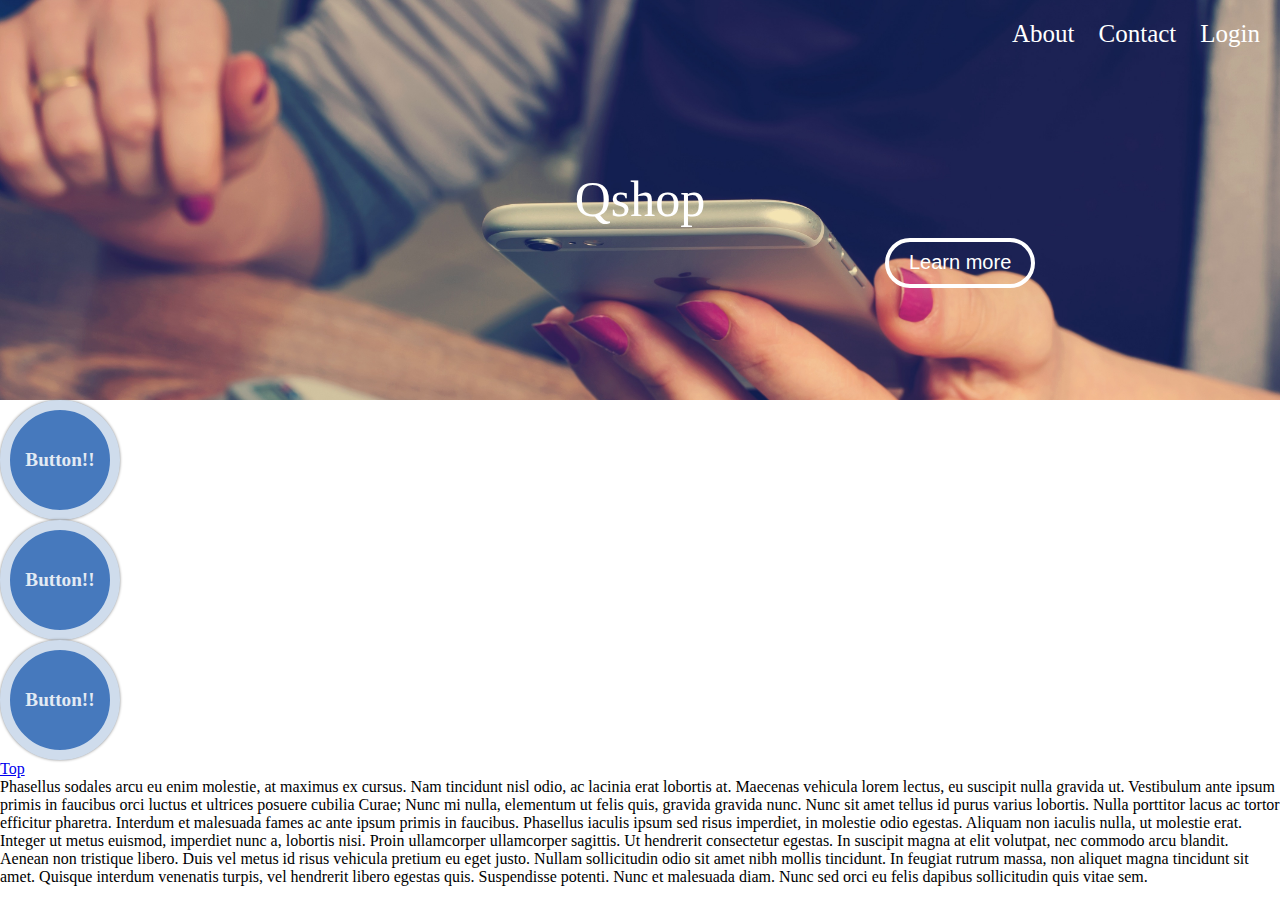
==== app/index.html @ fadec3f4 "Placed round buttons" ====
<!DOCTYPE html>
<html>

  <head>
      <title>Hi Summer Internship</title>
      <style></style>
      <link rel="stylesheet" type="text/css" href="app.css">
  </head>

  <body id="top">
      <section class="fundal">
          <header>
              <nav class="alignr">
                  <a href="about/about.html">About</a>
                  <a href="contact/contact.html">Contact</a>
                  <a href="login/login.html">Login</a>
              </nav>
          </header>

          <article>
              <div id="centru">Qshop</div>
              <form action="about/about.html" class="inline">
                  <button class="buton1">Learn more</a>
              </form>

          </article>
      </section>
      <section>
        <div class="round-button">
          <div id="bloc1">
            <a href="http://example.com" class="round-button">Button!!</a>
          </div>
          <div id="bloc2">
            <a href="http://example.com" class="round-button">Button!!</a>
          </div>
          <div id="bloc3">
            <a href="http://example.com" class="round-button">Button!!</a>
          </div>

      </section>
      <section>
          <a href="#top">Top</a>
          <article>
              Phasellus sodales arcu eu enim molestie, at maximus ex cursus. Nam tincidunt nisl odio, ac lacinia erat lobortis at. Maecenas vehicula lorem lectus, eu suscipit nulla gravida ut. Vestibulum ante ipsum primis in faucibus orci luctus et ultrices posuere
              cubilia Curae; Nunc mi nulla, elementum ut felis quis, gravida gravida nunc. Nunc sit amet tellus id purus varius lobortis. Nulla porttitor lacus ac tortor efficitur pharetra. Interdum et malesuada fames ac ante ipsum primis in faucibus. Phasellus
              iaculis ipsum sed risus imperdiet, in molestie odio egestas. Aliquam non iaculis nulla, ut molestie erat. Integer ut metus euismod, imperdiet nunc a, lobortis nisi. Proin ullamcorper ullamcorper sagittis. Ut hendrerit consectetur egestas.
              In suscipit magna at elit volutpat, nec commodo arcu blandit. Aenean non tristique libero. Duis vel metus id risus vehicula pretium eu eget justo. Nullam sollicitudin odio sit amet nibh mollis tincidunt. In feugiat rutrum massa, non aliquet
              magna tincidunt sit amet. Quisque interdum venenatis turpis, vel hendrerit libero egestas quis. Suspendisse potenti. Nunc et malesuada diam. Nunc sed orci eu felis dapibus sollicitudin quis vitae sem.
          </article>
      </section>

  </body>

</html>
---- app/app.css ----
body {
    margin: 0;
}
.fundal {
    background: url("assets/images/bg2.jpg");
    background-size: cover;
    background-repeat: no-repeat;
    height: 400px;
}
.alignr {
    text-align: right;
    height: 90px;
    padding-top: 20px
}
.alignr a {
    padding: 10px;
    font-size: 25px;
    text-decoration: none;
    color: white;
}
.alignr a:last-child {
    padding-right: 20px;
}
#centru {
    margin-top: 60px;
    text-align: center;
    font-size: 50px;
    color: white;
}
.buton1 {
    border-radius: 28px;
    margin-top: 10px;
    margin-left: 885px;
    font-size: 20px;
    padding: 9px 20px 10px 20px;
    background-color: transparent;
    color: #ffffff;
    border: solid #ffffff 4px;
    text-decoration: none;
}
.buton1:hover {
    background: #ffffff;
    color: #000000;
    border: solid #000000 4px;
    text-decoration: none;
}
.round-button {
	width:100px;
}
.round-button div{
	width: 100%;
	height:0;
	padding-bottom: 100%;
    border-radius: 50%;
	border:10px solid #cfdcec;
    overflow:hidden;

    background: #4679BD;
    box-shadow: 0 0 3px gray;
}
.round-button div:hover{
	background:#30588e;
}
.round-button a {
  display:block;
	width:100%;
	padding-top:50%;
    padding-bottom:50%;
	line-height:1em;
	margin-top:-0.5em;

	text-align:center;
	color:#e2eaf3;
    font-family:Verdana;
    font-size:1.2em;
    font-weight:bold;
    text-decoration:none;
}
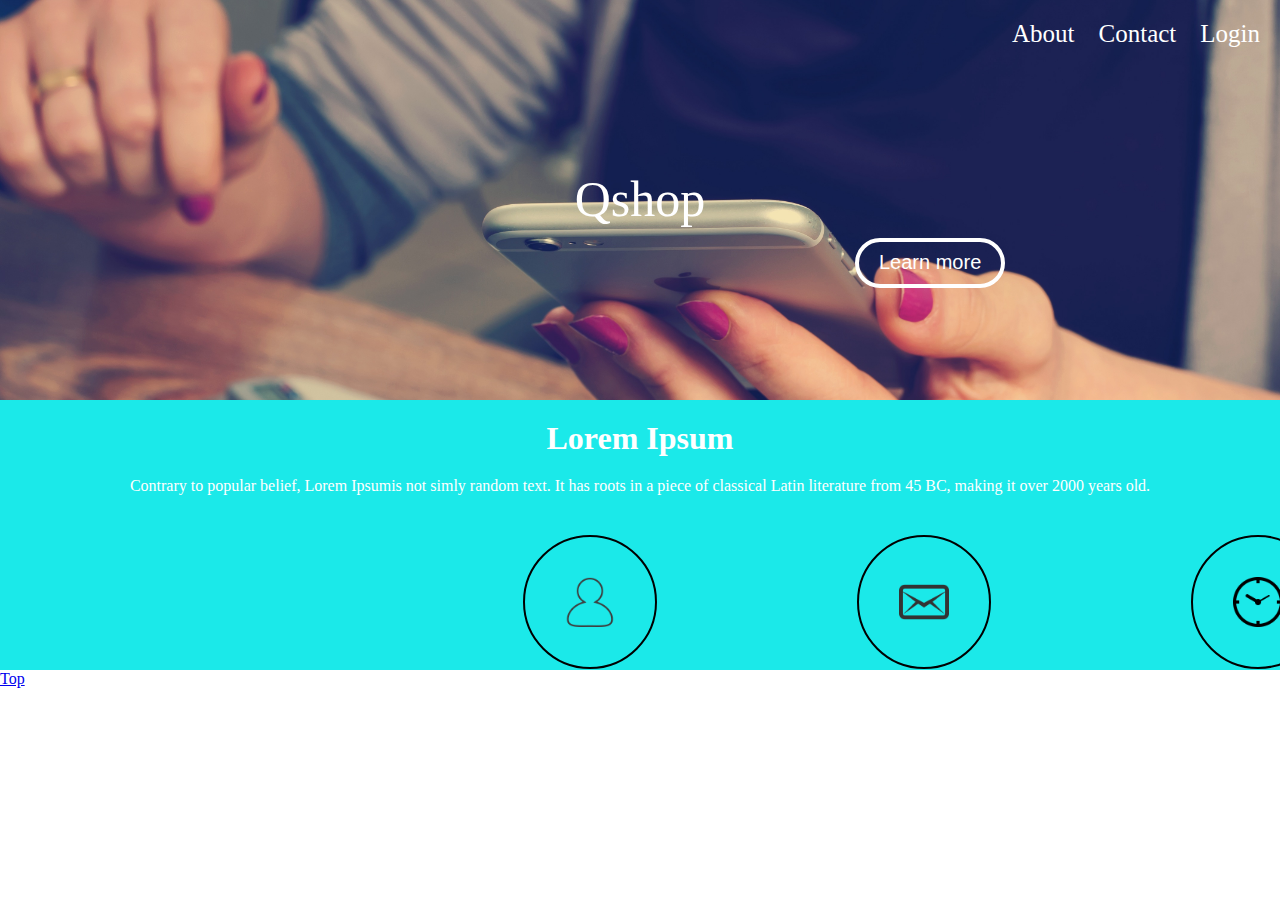
==== commit aa5f6320: "Added second section" ====
--- a/app/index.html
+++ b/app/index.html
@@ -1,54 +1,55 @@
 <!DOCTYPE html>
 <html>
 
-  <head>
-      <title>Hi Summer Internship</title>
-      <style></style>
-      <link rel="stylesheet" type="text/css" href="app.css">
-  </head>
+<head>
+    <title>NEAGU CEL PROST</title>
+    <style></style>
+    <link rel="stylesheet" type="text/css" href="app.css">
+</head>
 
-  <body id="top">
-      <section class="fundal">
-          <header>
-              <nav class="alignr">
-                  <a href="about/about.html">About</a>
-                  <a href="contact/contact.html">Contact</a>
-                  <a href="login/login.html">Login</a>
-              </nav>
-          </header>
+<body id="top">
+    <section class="fundal1">
+        <header>
+            <nav class="alignr">
+                <a href="about/about.html">About</a>
+                <a href="contact/contact.html">Contact</a>
+                <a href="login/login.html">Login</a>
+            </nav>
+        </header>
 
-          <article>
-              <div id="centru">Qshop</div>
-              <form action="about/about.html" class="inline">
-                  <button class="buton1">Learn more</a>
-              </form>
+        <article>
+            <div id="centru">Qshop</div>
+            <form action="about/about.html" class="inline">
+                <button class="buton1">Learn more</a>
+            </form>
 
-          </article>
-      </section>
-      <section>
-        <div class="round-button">
-          <div id="bloc1">
-            <a href="http://example.com" class="round-button">Button!!</a>
-          </div>
-          <div id="bloc2">
-            <a href="http://example.com" class="round-button">Button!!</a>
-          </div>
-          <div id="bloc3">
-            <a href="http://example.com" class="round-button">Button!!</a>
-          </div>
+        </article>
+    </section>
+    <section class="fundal2">
+        <h1>Lorem Ipsum</h1>
+        <p>Contrary to popular belief, Lorem Ipsumis not simly random text. It has roots in a piece of classical Latin literature from 45 BC, making it over 2000 years old.</p>
+<div id=container1>
+        <div class="col-inline">
+            <div class="image-wrapper">
+                <img src="assets/images/user-icon.png">
+            </div>
+        </div>
+        <div class="col-inline">
+            <div class="image-wrapper">
+                <img src="assets/images/message-icon.png">
+            </div>
+        </div>
+        <div class="col-inline">
+            <div class="image-wrapper">
+                <img src="assets/images/clock-icon.png">
+            </div>
+        </div>
+      </div>
+    </section>
+    <section>
+        <a href="#top">Top</a>
+    </section>
 
-      </section>
-      <section>
-          <a href="#top">Top</a>
-          <article>
-              Phasellus sodales arcu eu enim molestie, at maximus ex cursus. Nam tincidunt nisl odio, ac lacinia erat lobortis at. Maecenas vehicula lorem lectus, eu suscipit nulla gravida ut. Vestibulum ante ipsum primis in faucibus orci luctus et ultrices posuere
-              cubilia Curae; Nunc mi nulla, elementum ut felis quis, gravida gravida nunc. Nunc sit amet tellus id purus varius lobortis. Nulla porttitor lacus ac tortor efficitur pharetra. Interdum et malesuada fames ac ante ipsum primis in faucibus. Phasellus
-              iaculis ipsum sed risus imperdiet, in molestie odio egestas. Aliquam non iaculis nulla, ut molestie erat. Integer ut metus euismod, imperdiet nunc a, lobortis nisi. Proin ullamcorper ullamcorper sagittis. Ut hendrerit consectetur egestas.
-              In suscipit magna at elit volutpat, nec commodo arcu blandit. Aenean non tristique libero. Duis vel metus id risus vehicula pretium eu eget justo. Nullam sollicitudin odio sit amet nibh mollis tincidunt. In feugiat rutrum massa, non aliquet
-              magna tincidunt sit amet. Quisque interdum venenatis turpis, vel hendrerit libero egestas quis. Suspendisse potenti. Nunc et malesuada diam. Nunc sed orci eu felis dapibus sollicitudin quis vitae sem.
-          </article>
-      </section>
-
-  </body>
+</body>
 
 </html>
--- a/app/app.css
+++ b/app/app.css
@@ -1,7 +1,13 @@
 body {
     margin: 0;
 }
-.fundal {
+h1, p {
+    color: white;
+    text-align: center;
+    margin: 0;
+    padding-top:20px;
+}
+.fundal1 {
     background: url("assets/images/bg2.jpg");
     background-size: cover;
     background-repeat: no-repeat;
@@ -30,7 +36,7 @@
 .buton1 {
     border-radius: 28px;
     margin-top: 10px;
-    margin-left: 885px;
+    margin-left: 855px;
     font-size: 20px;
     padding: 9px 20px 10px 20px;
     background-color: transparent;
@@ -44,35 +50,36 @@
     border: solid #000000 4px;
     text-decoration: none;
 }
-.round-button {
-	width:100px;
+.col-inline {
+    width: 33%;
+    display: inline-block;
 }
-.round-button div{
-	width: 100%;
-	height:0;
-	padding-bottom: 100%;
+.image-wrapper {
+    height: 100px;
+    width: 100px;
+    margin: auto;
+    padding: 15px;
+    border: solid #000000 2px;
     border-radius: 50%;
-	border:10px solid #cfdcec;
-    overflow:hidden;
+    position:relative;
+}
+.col-inline img {
+    height: 50px;
+    width: 50px;
+    position:absolute;
+    top: 50%;
+    left: 50%;
+    margin-top: -25px;
+    margin-left: -25px;
+}
+.fundal2 {
+    background-color: rgb(27, 233, 233);
+    background-size: cover;
+    height: 270px;
+}
 
-    background: #4679BD;
-    box-shadow: 0 0 3px gray;
+#container1{
+  width:1000px;
+  margin-left:425px;
+  margin-top:40px;
 }
-.round-button div:hover{
-	background:#30588e;
-}
-.round-button a {
-  display:block;
-	width:100%;
-	padding-top:50%;
-    padding-bottom:50%;
-	line-height:1em;
-	margin-top:-0.5em;
-
-	text-align:center;
-	color:#e2eaf3;
-    font-family:Verdana;
-    font-size:1.2em;
-    font-weight:bold;
-    text-decoration:none;
-}
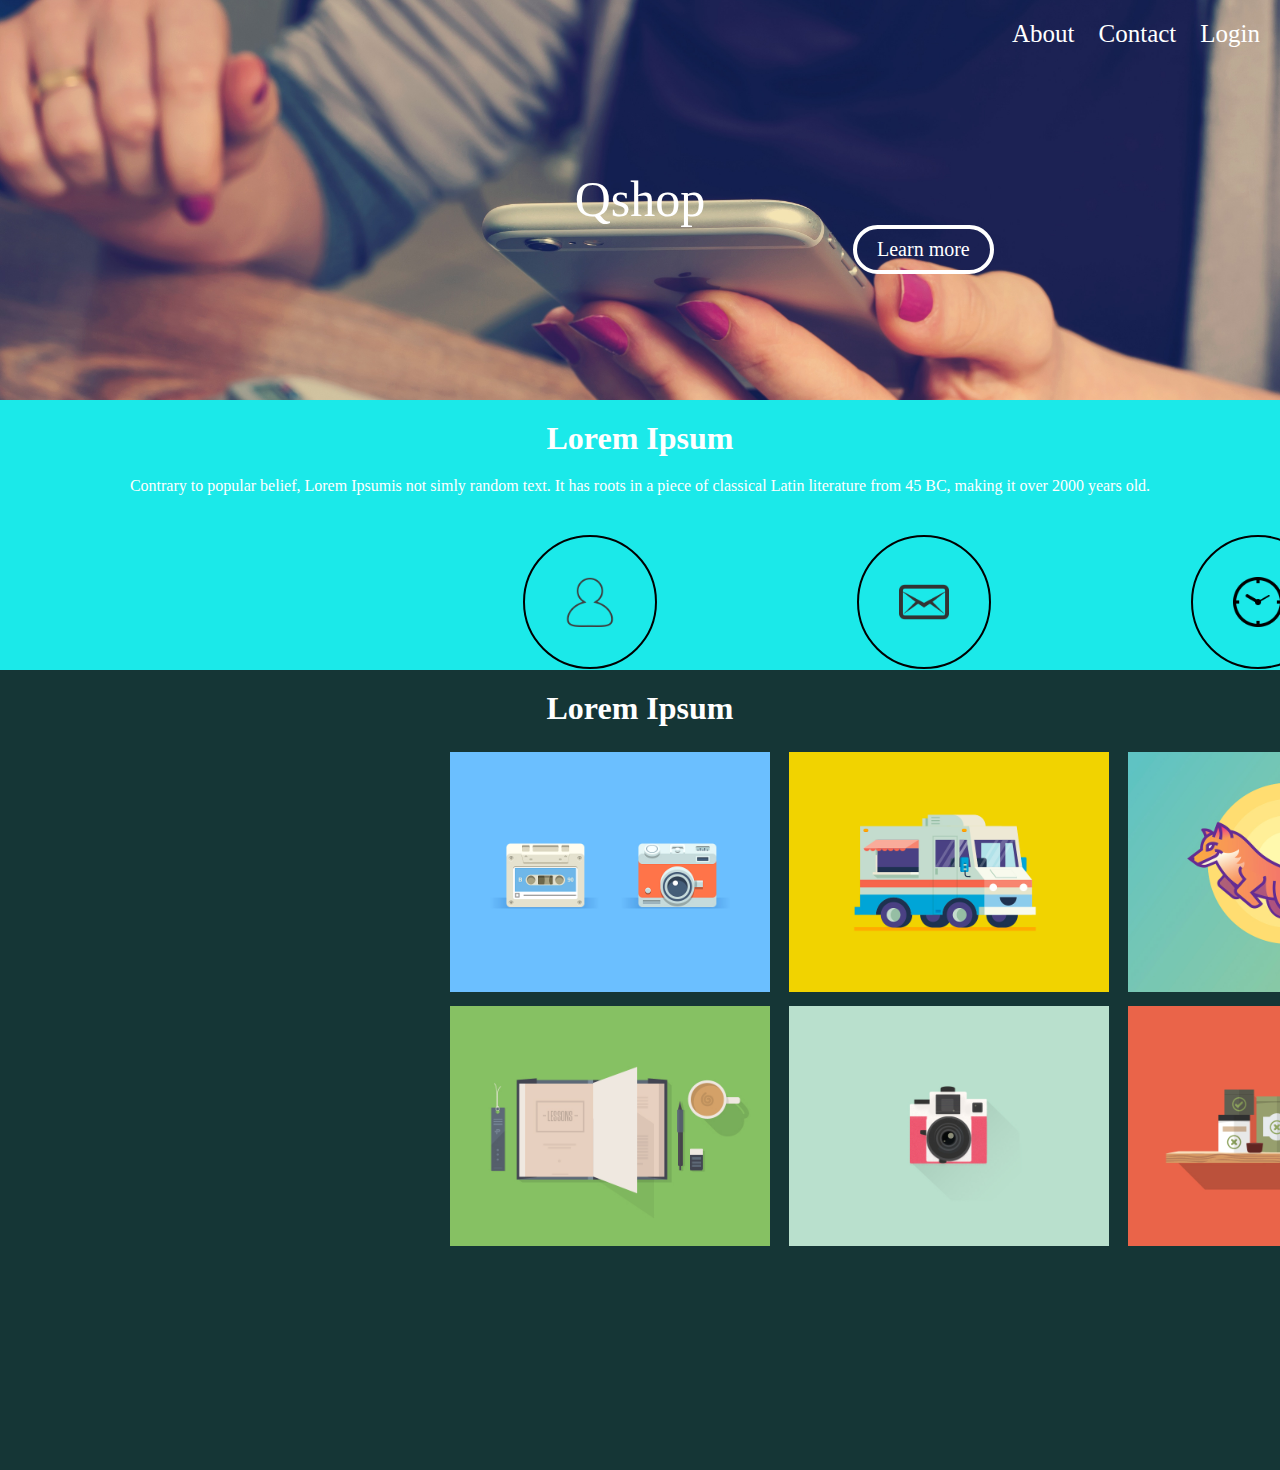
==== commit 907b5e22: "Added third section" ====
--- a/app/index.html
+++ b/app/index.html
@@ -2,7 +2,7 @@
 <html>
 
 <head>
-    <title>NEAGU CEL PROST</title>
+    <title>Summer Internship</title>
     <style></style>
     <link rel="stylesheet" type="text/css" href="app.css">
 </head>
@@ -19,36 +19,83 @@
 
         <article>
             <div id="centru">Qshop</div>
-            <form action="about/about.html" class="inline">
-                <button class="buton1">Learn more</a>
-            </form>
-
+            <a href="about/about.html" class="buton1">Learn more</a>
         </article>
     </section>
     <section class="fundal2">
         <h1>Lorem Ipsum</h1>
         <p>Contrary to popular belief, Lorem Ipsumis not simly random text. It has roots in a piece of classical Latin literature from 45 BC, making it over 2000 years old.</p>
-<div id=container1>
-        <div class="col-inline">
-            <div class="image-wrapper">
-                <img src="assets/images/user-icon.png">
+        <div class="container">
+            <div class="col-inline">
+                <a href="#">
+                    <div class="image-wrapper">
+
+                        <img src="assets/images/user-icon.png">
+
+                    </div>
+                </a>
+            </div>
+            <div class="col-inline">
+                <a href="#">
+                    <div class="image-wrapper">
+
+                        <img src="assets/images/message-icon.png">
+
+                    </div>
+                </a>
+            </div>
+            <div class="col-inline">
+                <a href="#">
+                    <div class="image-wrapper">
+
+                        <img src="assets/images/clock-icon.png">
+
+                    </div>
+                </a>
             </div>
         </div>
-        <div class="col-inline">
-            <div class="image-wrapper">
-                <img src="assets/images/message-icon.png">
+    </section>
+    <section class="fundal3">
+        <div>
+            <h1 id="pad">Lorem Ipsum</h1>
+            <div class="row-group">
+                <div class="col">
+                    <a href="#">
+                        <img src="assets/images/p1.jpg">
+                    </a>
+                </div>
+                <div class="col">
+                    <a href="#">
+                        <img src="assets/images/p2.jpg">
+                    </a>
+                </div>
+                <div class="col">
+                    <a href="#">
+                        <img src="assets/images/p3.jpg">
+                    </a>
+                </div>
+            </div>
+            <div class="row-group">
+                <div class="col">
+                    <a href="#">
+                        <img src="assets/images/p4.jpg">
+                    </a>
+                </div>
+                <div class="col">
+                    <a href="#">
+                        <img src="assets/images/p5.jpg">
+                    </a>
+                </div>
+                <div class="col">
+                    <a href="#">
+                        <img src="assets/images/p6.jpg">
+                    </a>
+                </div>
             </div>
         </div>
-        <div class="col-inline">
-            <div class="image-wrapper">
-                <img src="assets/images/clock-icon.png">
-            </div>
-        </div>
-      </div>
     </section>
-    <section>
-        <a href="#top">Top</a>
-    </section>
+    <footer>
+    </footer>
 
 </body>
 
--- a/app/app.css
+++ b/app/app.css
@@ -32,11 +32,12 @@
     text-align: center;
     font-size: 50px;
     color: white;
+    margin-bottom: 10px;
 }
 .buton1 {
     border-radius: 28px;
     margin-top: 10px;
-    margin-left: 855px;
+    margin-left: 853px;
     font-size: 20px;
     padding: 9px 20px 10px 20px;
     background-color: transparent;
@@ -73,13 +74,48 @@
     margin-left: -25px;
 }
 .fundal2 {
-    background-color: rgb(27, 233, 233);
+    background-color:#1BE9E9;
     background-size: cover;
     height: 270px;
 }
 
-#container1{
+.container{
   width:1000px;
   margin-left:425px;
   margin-top:40px;
 }
+
+.fundal3 {
+    background-color:#153636;
+    background-size: cover;
+    height: 800px;
+}
+.row-group{
+  width:1200px;
+  margin-left:450px;
+  padding-top:10px;
+}
+.col{
+  width: 27%;
+  float:left;
+  padding-right:15px;
+}
+.col img{
+  height:240px;
+  width:320px;
+}
+
+.row-group:after{
+  content:"";
+  display:block;
+  clear:both;
+}
+#pad{
+  padding-bottom:15px;
+}
+
+.col img:hover{
+  transform:scale(1.2);
+  transition:1.5;
+  opacity:0.9;
+}
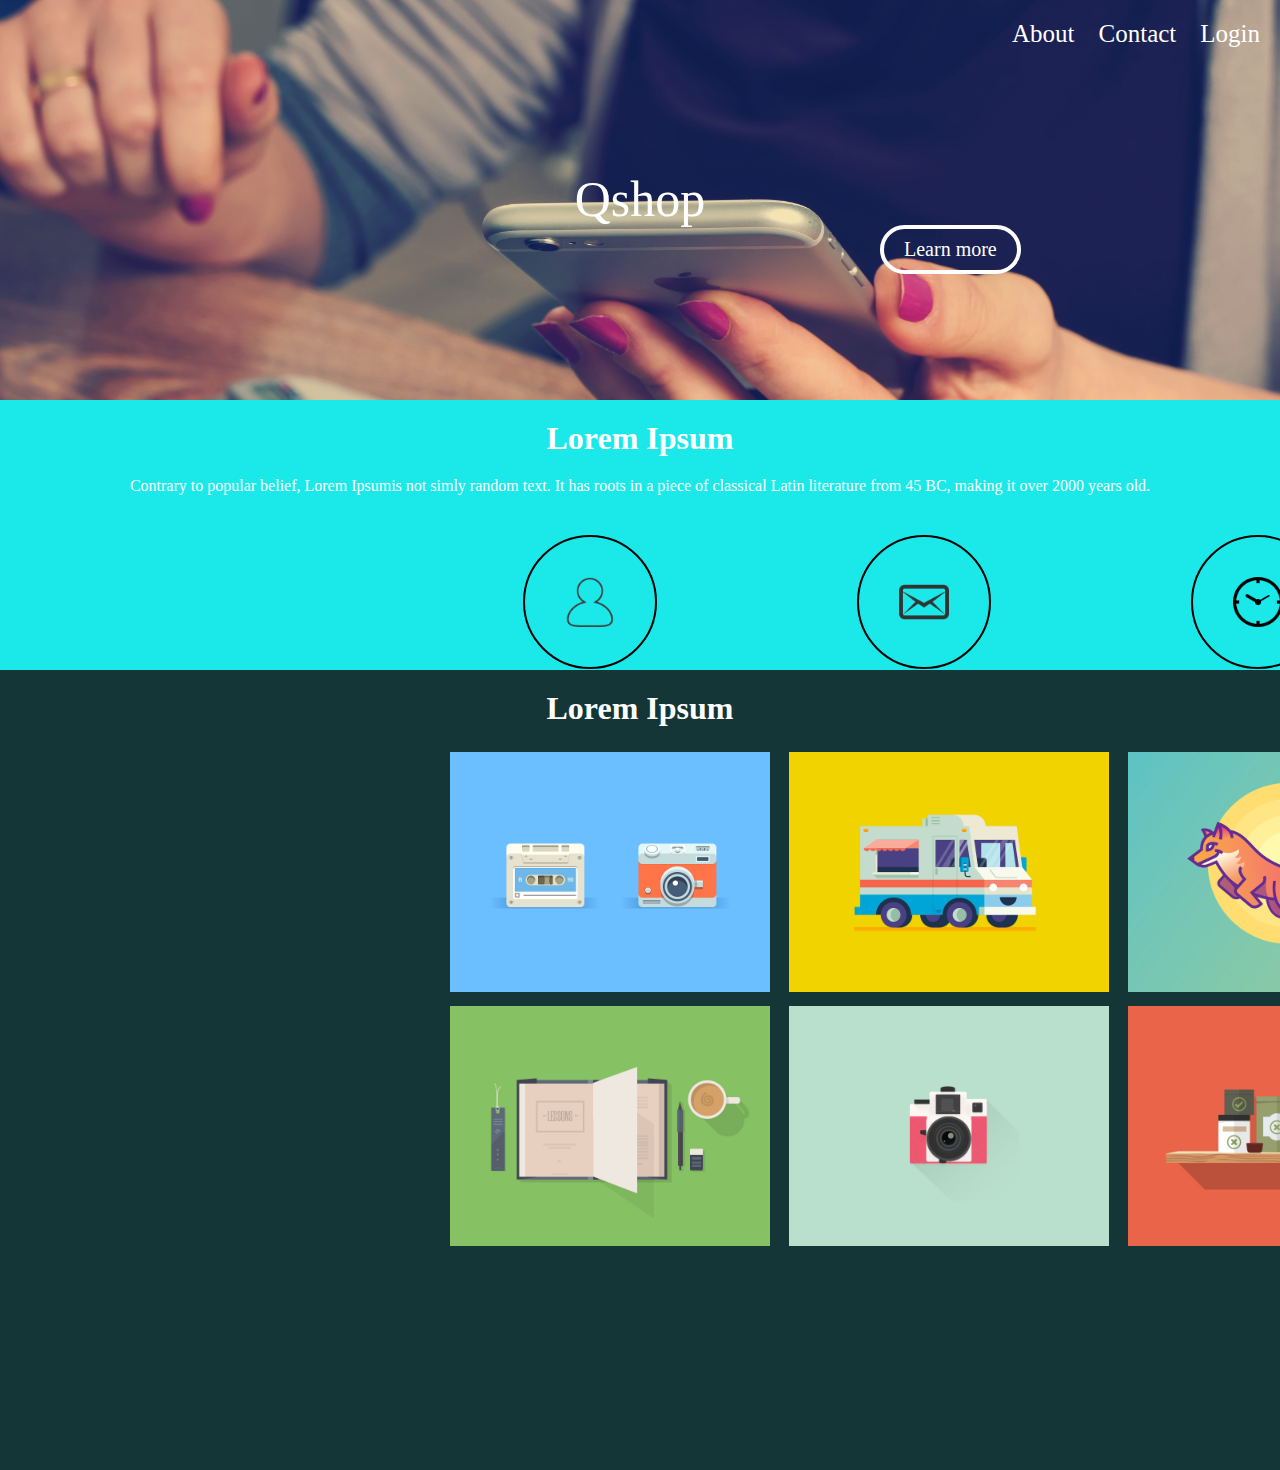
==== commit fe4c9371: "Changed background color for buttons" ====
--- a/app/index.html
+++ b/app/index.html
@@ -27,31 +27,32 @@
         <p>Contrary to popular belief, Lorem Ipsumis not simly random text. It has roots in a piece of classical Latin literature from 45 BC, making it over 2000 years old.</p>
         <div class="container">
             <div class="col-inline">
-                <a href="#">
-                    <div class="image-wrapper">
+
+                <div class="image-wrapper">
+                    <a href="#">
 
                         <img src="assets/images/user-icon.png">
+                    </a>
+                </div>
 
-                    </div>
-                </a>
             </div>
             <div class="col-inline">
-                <a href="#">
-                    <div class="image-wrapper">
 
+                <div class="image-wrapper">
+                    <a href="#">
                         <img src="assets/images/message-icon.png">
+                    </a>
+                </div>
 
-                    </div>
-                </a>
             </div>
             <div class="col-inline">
-                <a href="#">
-                    <div class="image-wrapper">
 
+                <div class="image-wrapper">
+                    <a href="#">
                         <img src="assets/images/clock-icon.png">
+                    </a>
+                </div>
 
-                    </div>
-                </a>
             </div>
         </div>
     </section>
--- a/app/app.css
+++ b/app/app.css
@@ -37,7 +37,7 @@
 .buton1 {
     border-radius: 28px;
     margin-top: 10px;
-    margin-left: 853px;
+    margin-left: 880px;
     font-size: 20px;
     padding: 9px 20px 10px 20px;
     background-color: transparent;
@@ -63,6 +63,9 @@
     border: solid #000000 2px;
     border-radius: 50%;
     position:relative;
+}
+.image-wrapper:hover{
+  background-color:red;
 }
 .col-inline img {
     height: 50px;
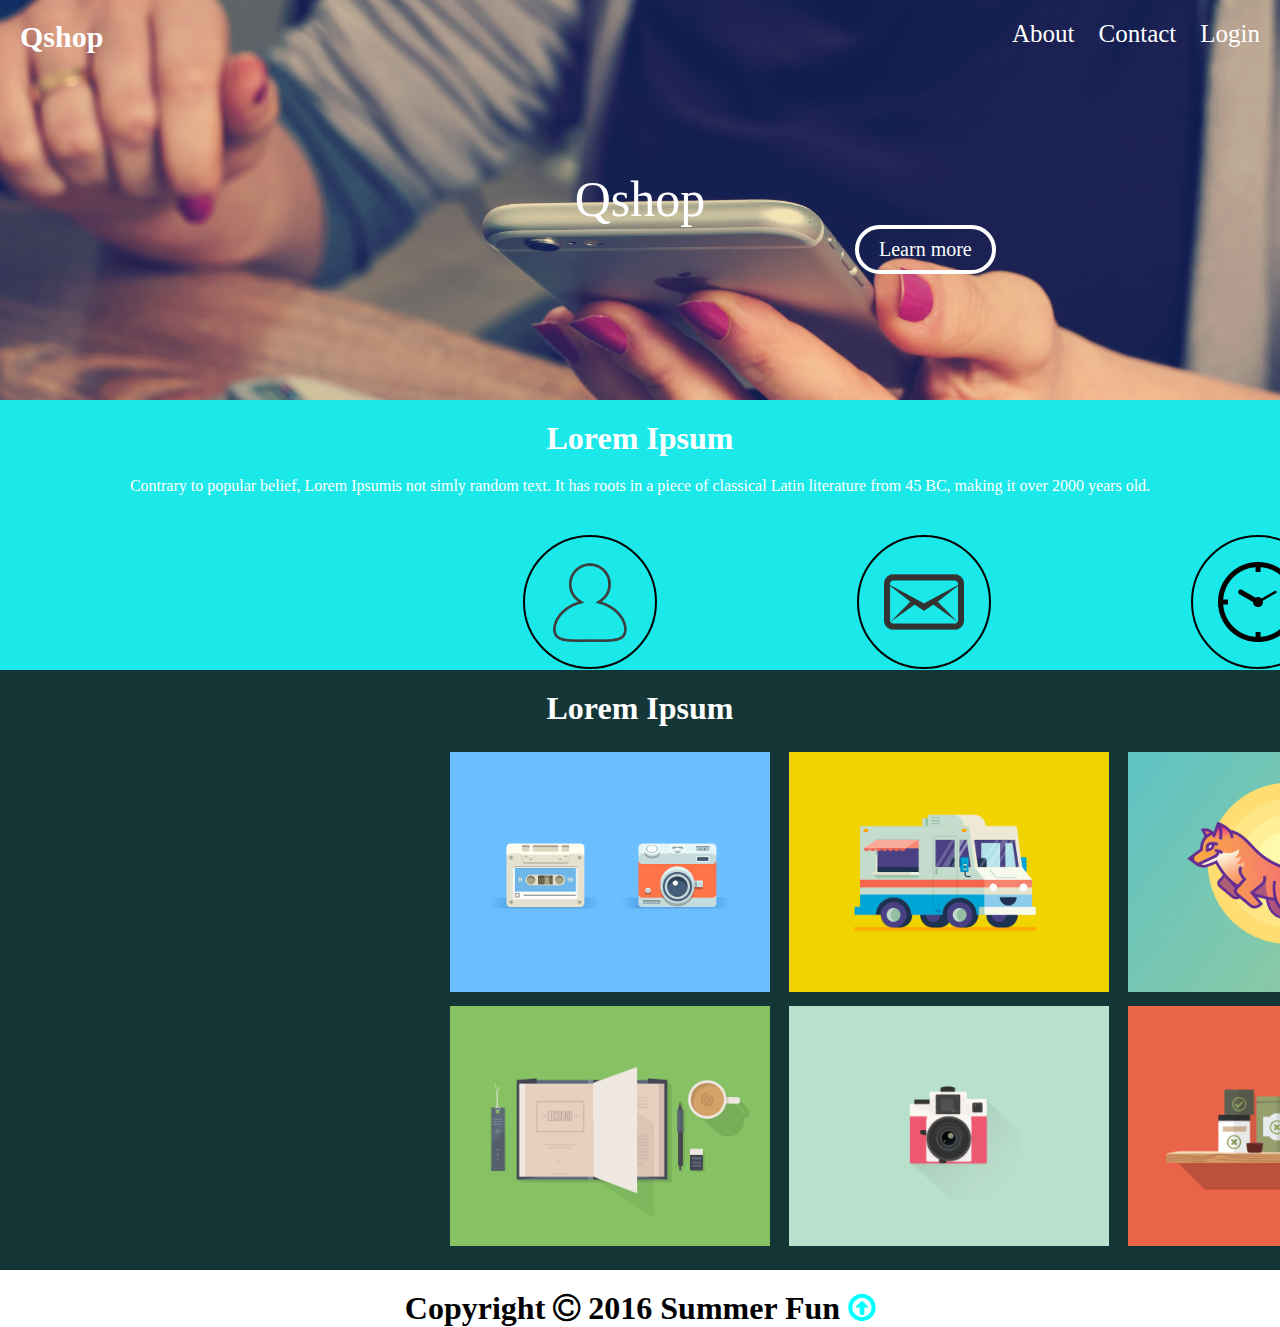
==== commit 673e006a: "Added Login and Register page" ====
--- a/app/index.html
+++ b/app/index.html
@@ -5,11 +5,16 @@
     <title>Summer Internship</title>
     <style></style>
     <link rel="stylesheet" type="text/css" href="app.css">
+    <link rel="stylesheet" type="text/css" href="assets/css/font-awesome.css">
+    <link rel="stylesheet" type="text/css" href="normalize.css">
 </head>
 
 <body id="top">
     <section class="fundal1">
         <header>
+          <nav class="alignl">
+            <a href="../index.html">Qshop</a>
+          </nav>
             <nav class="alignr">
                 <a href="about/about.html">About</a>
                 <a href="contact/contact.html">Contact</a>
@@ -95,7 +100,9 @@
             </div>
         </div>
     </section>
-    <footer>
+    <footer id="fter">
+      <h1 id="ffont">Copyright <i class="fa fa-copyright" aria-hidden="true"></i>
+     2016 Summer Fun <a href="#top"><i id="arrow" class="fa fa-arrow-circle-o-up" aria-hidden="true"></i></a></h1>
     </footer>
 
 </body>
--- a/app/app.css
+++ b/app/app.css
@@ -12,6 +12,19 @@
     background-size: cover;
     background-repeat: no-repeat;
     height: 400px;
+}
+.alignl{
+  float:left;
+  height:90px;
+  padding-top:20px;
+}
+.alignl a{
+  padding:10px 20px;
+  font-size:30px;
+  text-decoration:none;
+  color:white;
+  font-weight:bolder;
+
 }
 .alignr {
     text-align: right;
@@ -37,7 +50,7 @@
 .buton1 {
     border-radius: 28px;
     margin-top: 10px;
-    margin-left: 880px;
+    margin-left: 855px;
     font-size: 20px;
     padding: 9px 20px 10px 20px;
     background-color: transparent;
@@ -68,13 +81,13 @@
   background-color:red;
 }
 .col-inline img {
-    height: 50px;
-    width: 50px;
+    height: 80px;
+    width: 80px;
     position:absolute;
     top: 50%;
     left: 50%;
-    margin-top: -25px;
-    margin-left: -25px;
+    margin-top: -40px;
+    margin-left: -40px;
 }
 .fundal2 {
     background-color:#1BE9E9;
@@ -91,7 +104,7 @@
 .fundal3 {
     background-color:#153636;
     background-size: cover;
-    height: 800px;
+    height: 600px;
 }
 .row-group{
   width:1200px;
@@ -122,3 +135,19 @@
   transition:1.5;
   opacity:0.9;
 }
+
+#ffont{
+  text-align:center;
+  color:#000000;
+  font-weight:bold;
+}
+#arrow{
+  color:cyan;
+}
+#arrow:hover{
+  transition:1.5s;
+  transform:scale(1.5) rotate(360deg);
+}
+#fter{
+
+}
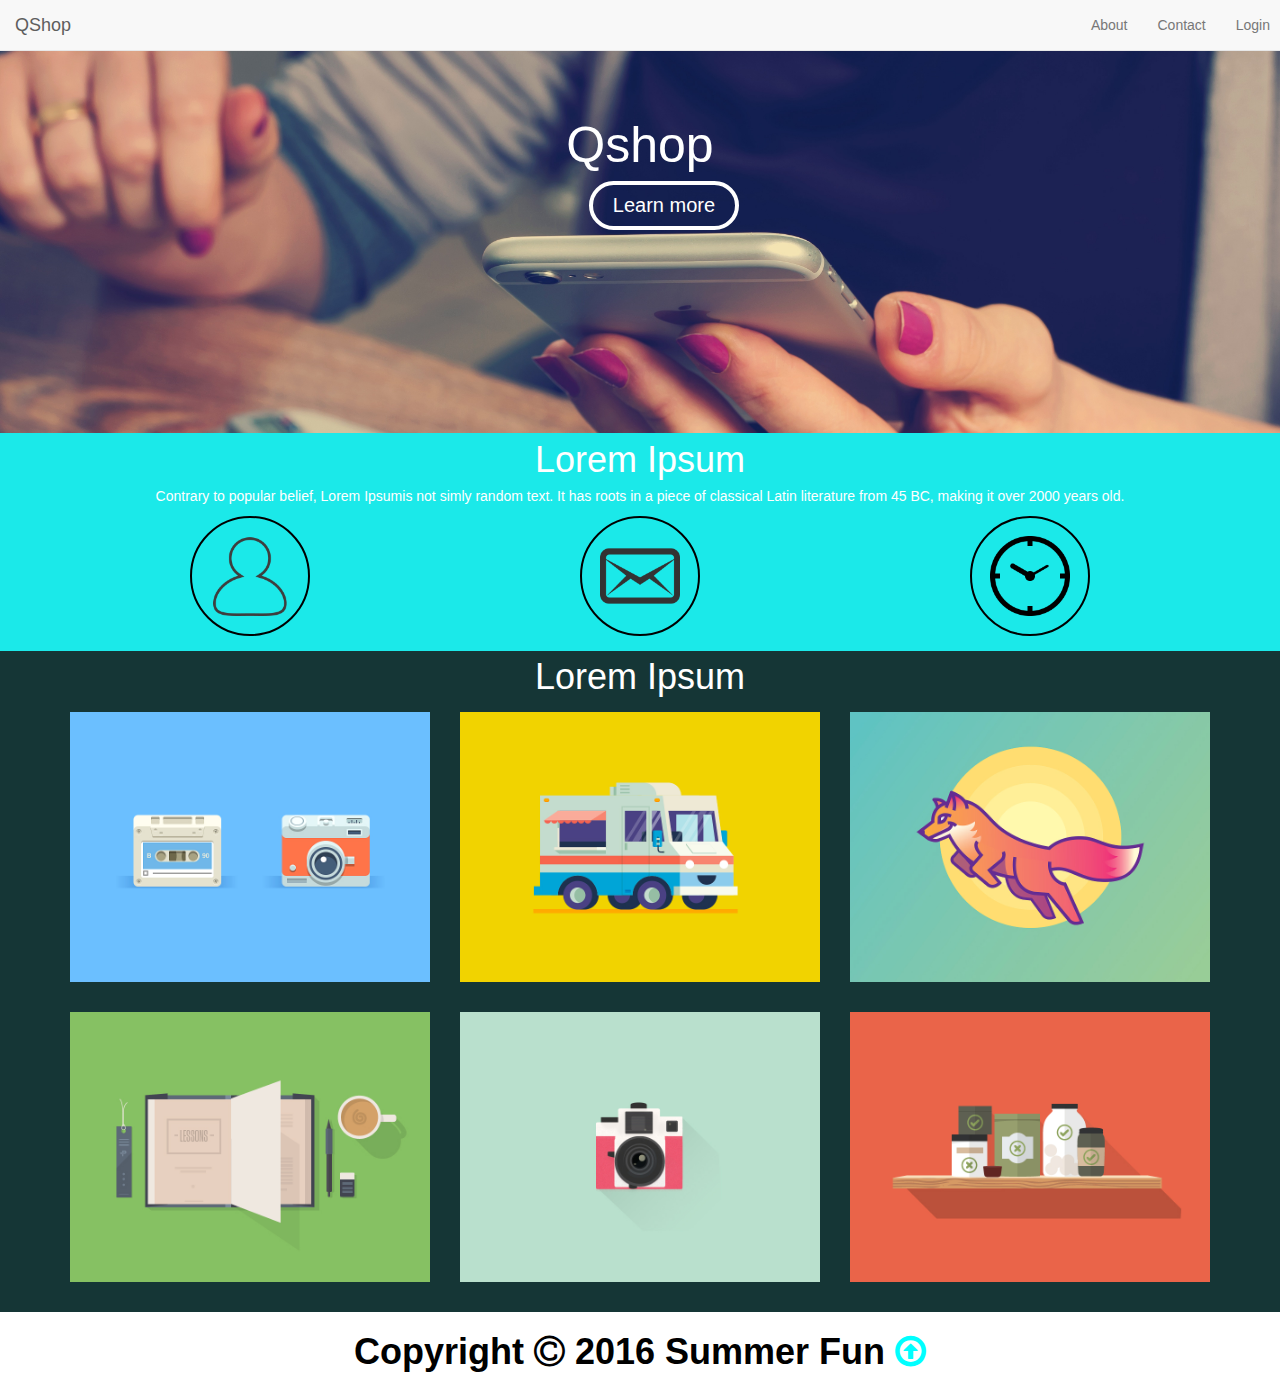
==== commit 6ae775a3: "bootstrap" ====
--- a/app/index.html
+++ b/app/index.html
@@ -7,101 +7,90 @@
     <link rel="stylesheet" type="text/css" href="app.css">
     <link rel="stylesheet" type="text/css" href="assets/css/font-awesome.css">
     <link rel="stylesheet" type="text/css" href="normalize.css">
+    <link rel="stylesheet" type="text/css" href="assets/bootstrap/css/bootstrap.css">
+    <script src="assets/js/jquery-2.1.4.js"></script>
+    <script src="assets/bootstrap/js/bootstrap.js"></script>
 </head>
 
 <body id="top">
+
+    <header id='header'>
+        <nav class="navbar navbar-default navbar-fixed-top">
+            <div>
+                <div class="navbar-header">
+                    <button type="button" data-target="#myNavbar" data-toggle="collapse" class="btn btn-default btnlg navbar-toggle">
+                        <span class="glyphicon glyphicon-menu-hamburger" aria-hidden="true"></span>
+                    </button>
+                    <a href="index.html" class="navbar-brand">QShop</a>
+                </div>
+                <div id="myNavbar" class="collapse navbar-collapse">
+                    <ul id="navpad" class="nav navbar-nav navbar-right">
+                        <li><a href="about/about.html">About</a></li>
+                        <li><a href="contact/contact.html">Contact</a></li>
+                        <li><a href="login/login.html">Login</a></li>
+                    </ul>
+                </div>
+            </div>
+        </nav>
+    </header>
     <section class="fundal1">
-        <header>
-          <nav class="alignl">
-            <a href="../index.html">Qshop</a>
-          </nav>
-            <nav class="alignr">
-                <a href="about/about.html">About</a>
-                <a href="contact/contact.html">Contact</a>
-                <a href="login/login.html">Login</a>
-            </nav>
-        </header>
-
-        <article>
+         <article>
             <div id="centru">Qshop</div>
             <a href="about/about.html" class="buton1">Learn more</a>
         </article>
     </section>
     <section class="fundal2">
-        <h1>Lorem Ipsum</h1>
-        <p>Contrary to popular belief, Lorem Ipsumis not simly random text. It has roots in a piece of classical Latin literature from 45 BC, making it over 2000 years old.</p>
+        <h1 class="nomarg">Lorem Ipsum</h1>
+        <p class="nomarg">Contrary to popular belief, Lorem Ipsumis not simly random text. It has roots in a piece of classical Latin literature from 45 BC, making it over 2000 years old.</p>
         <div class="container">
-            <div class="col-inline">
+            <div class="row">
+                <div class="col-md-4">
 
-                <div class="image-wrapper">
-                    <a href="#">
+                    <div class="image-wrapper">
+                        <a href="#">
 
-                        <img src="assets/images/user-icon.png">
-                    </a>
+                            <img src="assets/images/user-icon.png">
+                        </a>
+                    </div>
+
                 </div>
+                <div class="col-md-4">
 
-            </div>
-            <div class="col-inline">
+                    <div class="image-wrapper">
+                        <a href="#">
+                            <img src="assets/images/message-icon.png">
+                        </a>
+                    </div>
 
-                <div class="image-wrapper">
-                    <a href="#">
-                        <img src="assets/images/message-icon.png">
-                    </a>
                 </div>
+                <div class="col-md-4">
 
-            </div>
-            <div class="col-inline">
+                    <div class="image-wrapper">
+                        <a href="#">
+                            <img src="assets/images/clock-icon.png">
+                        </a>
+                    </div>
 
-                <div class="image-wrapper">
-                    <a href="#">
-                        <img src="assets/images/clock-icon.png">
-                    </a>
                 </div>
-
             </div>
         </div>
     </section>
     <section class="fundal3">
-        <div>
-            <h1 id="pad">Lorem Ipsum</h1>
-            <div class="row-group">
-                <div class="col">
-                    <a href="#">
-                        <img src="assets/images/p1.jpg">
-                    </a>
-                </div>
-                <div class="col">
-                    <a href="#">
-                        <img src="assets/images/p2.jpg">
-                    </a>
-                </div>
-                <div class="col">
-                    <a href="#">
-                        <img src="assets/images/p3.jpg">
-                    </a>
-                </div>
-            </div>
-            <div class="row-group">
-                <div class="col">
-                    <a href="#">
-                        <img src="assets/images/p4.jpg">
-                    </a>
-                </div>
-                <div class="col">
-                    <a href="#">
-                        <img src="assets/images/p5.jpg">
-                    </a>
-                </div>
-                <div class="col">
-                    <a href="#">
-                        <img src="assets/images/p6.jpg">
-                    </a>
-                </div>
+        <h1 class="nomarg" id="pad">Lorem Ipsum</h1>
+        <div class="container">
+            <div class="row">
+                <div class="col-md-4"><img src="assets/images/p1.jpg"></div>
+                <div class="col-md-4"><img src="assets/images/p2.jpg"></div>
+                <div class="col-md-4"><img src="assets/images/p3.jpg"></div>
+
+                <div class="col-md-4"><img src="assets/images/p4.jpg"></div>
+                <div class="col-md-4"><img src="assets/images/p5.jpg"></div>
+                <div class="col-md-4"><img src="assets/images/p6.jpg"></div>
             </div>
         </div>
     </section>
     <footer id="fter">
-      <h1 id="ffont">Copyright <i class="fa fa-copyright" aria-hidden="true"></i>
+        <h1 id="ffont">Copyright <i class="fa fa-copyright" aria-hidden="true"></i>
      2016 Summer Fun <a href="#top"><i id="arrow" class="fa fa-arrow-circle-o-up" aria-hidden="true"></i></a></h1>
     </footer>
 
--- a/app/app.css
+++ b/app/app.css
@@ -1,11 +1,5 @@
 body {
     margin: 0;
-}
-h1, p {
-    color: white;
-    text-align: center;
-    margin: 0;
-    padding-top:20px;
 }
 .fundal1 {
     background: url("assets/images/bg2.jpg");
@@ -13,18 +7,26 @@
     background-repeat: no-repeat;
     height: 400px;
 }
-.alignl{
-  float:left;
-  height:90px;
-  padding-top:20px;
+.nomarg {
+    margin: 0;
+    color: white;
+    text-align: center;
+    padding-top: 0.5%;
 }
-.alignl a{
-  padding:10px 20px;
-  font-size:30px;
-  text-decoration:none;
-  color:white;
-  font-weight:bolder;
-
+.alignl {
+    float: left;
+    height: 90px;
+    padding-top: 20px;
+}
+.alignl a {
+    padding: 10px 20px;
+    font-size: 30px;
+    text-decoration: none;
+    color: white;
+    font-weight: bolder;
+}
+#navpad {
+    padding-right: 10px;
 }
 .alignr {
     text-align: right;
@@ -41,7 +43,8 @@
     padding-right: 20px;
 }
 #centru {
-    margin-top: 60px;
+    margin-top: 2.6%;
+    padding-top: 6%;
     text-align: center;
     font-size: 50px;
     color: white;
@@ -50,7 +53,7 @@
 .buton1 {
     border-radius: 28px;
     margin-top: 10px;
-    margin-left: 855px;
+    margin-left: 46%;
     font-size: 20px;
     padding: 9px 20px 10px 20px;
     background-color: transparent;
@@ -69,85 +72,74 @@
     display: inline-block;
 }
 .image-wrapper {
-    height: 100px;
-    width: 100px;
+    height: 120px;
+    width: 120px;
     margin: auto;
     padding: 15px;
     border: solid #000000 2px;
     border-radius: 50%;
-    position:relative;
+    position: relative;
 }
-.image-wrapper:hover{
-  background-color:red;
+.image-wrapper:hover {
+    background-color: red;
 }
-.col-inline img {
+.image-wrapper img {
     height: 80px;
     width: 80px;
-    position:absolute;
+    position: absolute;
     top: 50%;
     left: 50%;
     margin-top: -40px;
     margin-left: -40px;
 }
 .fundal2 {
-    background-color:#1BE9E9;
-    background-size: cover;
-    height: 270px;
+    background-color: #1BE9E9;
+    margin-top: 0;
 }
-
-.container{
-  width:1000px;
-  margin-left:425px;
-  margin-top:40px;
+.fundal3 {
+    background-color: #153636;
 }
-
-.fundal3 {
-    background-color:#153636;
-    background-size: cover;
-    height: 600px;
+.row-group {
+    width: 1200px;
+    margin-left: 23.5%;
+    padding-top: 10px;
 }
-.row-group{
-  width:1200px;
-  margin-left:450px;
+.col {
+    width: 27%;
+    float: left;
+    padding-right: 15px;
+}
+.fundal3 img {
+    height: auto;
+    width: 100%;
+    margin-bottom: 30px;
+}
+.row:after {
+    content: "";
+    display: block;
+    clear: both;
+}
+#pad {
+    padding-bottom: 15px;
+}
+.fundal3 img:hover {
+    transition: 2s;
+    transform: scale(1.2);
+    opacity: 0.7;
+}
+#ffont {
+    text-align: center;
+    color: #000000;
+    font-weight: bold;
+}
+#arrow {
+    color: cyan;
+}
+#arrow:hover {
+    transition: 1.5s;
+    transform: scale(1.5) rotate(360deg);
+}
+.fundal2 .container{
+  padding-bottom:15px;
   padding-top:10px;
 }
-.col{
-  width: 27%;
-  float:left;
-  padding-right:15px;
-}
-.col img{
-  height:240px;
-  width:320px;
-}
-
-.row-group:after{
-  content:"";
-  display:block;
-  clear:both;
-}
-#pad{
-  padding-bottom:15px;
-}
-
-.col img:hover{
-  transform:scale(1.2);
-  transition:1.5;
-  opacity:0.9;
-}
-
-#ffont{
-  text-align:center;
-  color:#000000;
-  font-weight:bold;
-}
-#arrow{
-  color:cyan;
-}
-#arrow:hover{
-  transition:1.5s;
-  transform:scale(1.5) rotate(360deg);
-}
-#fter{
-
-}
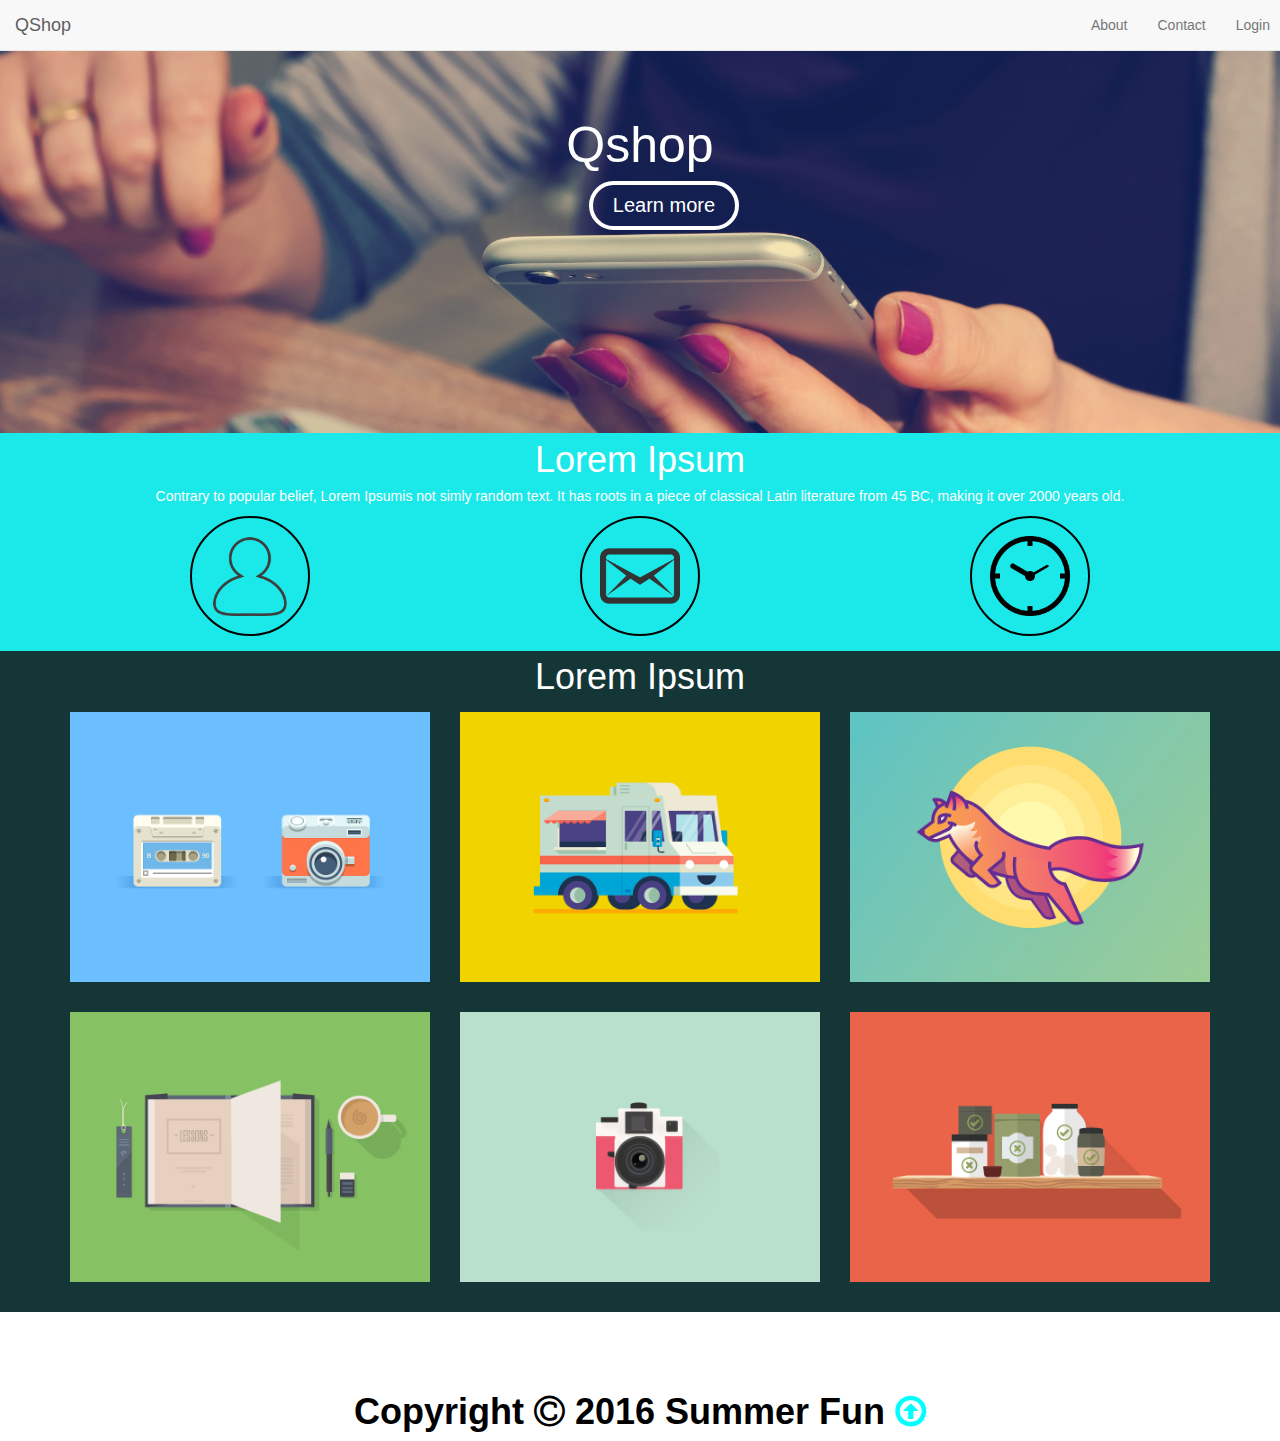
==== commit f5a7767e: "Added cart page" ====
--- a/app/index.html
+++ b/app/index.html
@@ -6,7 +6,8 @@
     <style></style>
     <link rel="stylesheet" type="text/css" href="app.css">
     <link rel="stylesheet" type="text/css" href="assets/css/font-awesome.css">
-    <link rel="stylesheet" type="text/css" href="normalize.css">
+    <link rel="stylesheet" type="text/css" href="assets/css/normalize.css">
+    <link rel="stylesheet" type="text/css" href="assets/css/common.css">
     <link rel="stylesheet" type="text/css" href="assets/bootstrap/css/bootstrap.css">
     <script src="assets/js/jquery-2.1.4.js"></script>
     <script src="assets/bootstrap/js/bootstrap.js"></script>
@@ -66,7 +67,7 @@
                 <div class="col-md-4">
 
                     <div class="image-wrapper">
-                        <a href="#">
+                        <a href="products/products.html">
                             <img src="assets/images/clock-icon.png">
                         </a>
                     </div>
--- a/app/app.css
+++ b/app/app.css
@@ -1,46 +1,8 @@
-body {
-    margin: 0;
-}
 .fundal1 {
     background: url("assets/images/bg2.jpg");
     background-size: cover;
     background-repeat: no-repeat;
     height: 400px;
-}
-.nomarg {
-    margin: 0;
-    color: white;
-    text-align: center;
-    padding-top: 0.5%;
-}
-.alignl {
-    float: left;
-    height: 90px;
-    padding-top: 20px;
-}
-.alignl a {
-    padding: 10px 20px;
-    font-size: 30px;
-    text-decoration: none;
-    color: white;
-    font-weight: bolder;
-}
-#navpad {
-    padding-right: 10px;
-}
-.alignr {
-    text-align: right;
-    height: 90px;
-    padding-top: 20px
-}
-.alignr a {
-    padding: 10px;
-    font-size: 25px;
-    text-decoration: none;
-    color: white;
-}
-.alignr a:last-child {
-    padding-right: 20px;
 }
 #centru {
     margin-top: 2.6%;
@@ -67,9 +29,20 @@
     border: solid #000000 4px;
     text-decoration: none;
 }
-.col-inline {
-    width: 33%;
-    display: inline-block;
+.nomarg {
+    margin: 0;
+    color: white;
+    text-align: center;
+    padding-top: 0.5%;
+}
+.fundal2 .container{
+  padding-bottom:15px;
+  padding-top:10px;
+}
+.row:after {
+    content: "";
+    display: block;
+    clear: both;
 }
 .image-wrapper {
     height: 120px;
@@ -92,54 +65,19 @@
     margin-top: -40px;
     margin-left: -40px;
 }
-.fundal2 {
-    background-color: #1BE9E9;
-    margin-top: 0;
-}
 .fundal3 {
     background-color: #153636;
 }
-.row-group {
-    width: 1200px;
-    margin-left: 23.5%;
-    padding-top: 10px;
-}
-.col {
-    width: 27%;
-    float: left;
-    padding-right: 15px;
+#pad {
+    padding-bottom: 15px;
 }
 .fundal3 img {
     height: auto;
     width: 100%;
     margin-bottom: 30px;
 }
-.row:after {
-    content: "";
-    display: block;
-    clear: both;
-}
-#pad {
-    padding-bottom: 15px;
-}
 .fundal3 img:hover {
     transition: 2s;
-    transform: scale(1.2);
+    transform: scale(1.1);
     opacity: 0.7;
 }
-#ffont {
-    text-align: center;
-    color: #000000;
-    font-weight: bold;
-}
-#arrow {
-    color: cyan;
-}
-#arrow:hover {
-    transition: 1.5s;
-    transform: scale(1.5) rotate(360deg);
-}
-.fundal2 .container{
-  padding-bottom:15px;
-  padding-top:10px;
-}
--- a/app/assets/css/common.css
+++ b/app/assets/css/common.css
@@ -0,0 +1,29 @@
+body {
+    margin: 0;
+}
+.fundal2 {
+    background-color: #1BE9E9;
+    margin-top: 0;
+}
+/* Header */
+#navpad {
+    padding-right: 10px;
+}
+/* Footer */
+#fter{
+  padding-top: 60px;
+  background-image:url("../images/crossword.png");
+  background-size:cover;
+}
+#ffont {
+    text-align: center;
+    color: #000000;
+    font-weight: bold;
+}
+#arrow {
+    color: cyan;
+}
+#arrow:hover {
+    transition: 1.5s;
+    transform: scale(1.5) rotate(360deg);
+}
